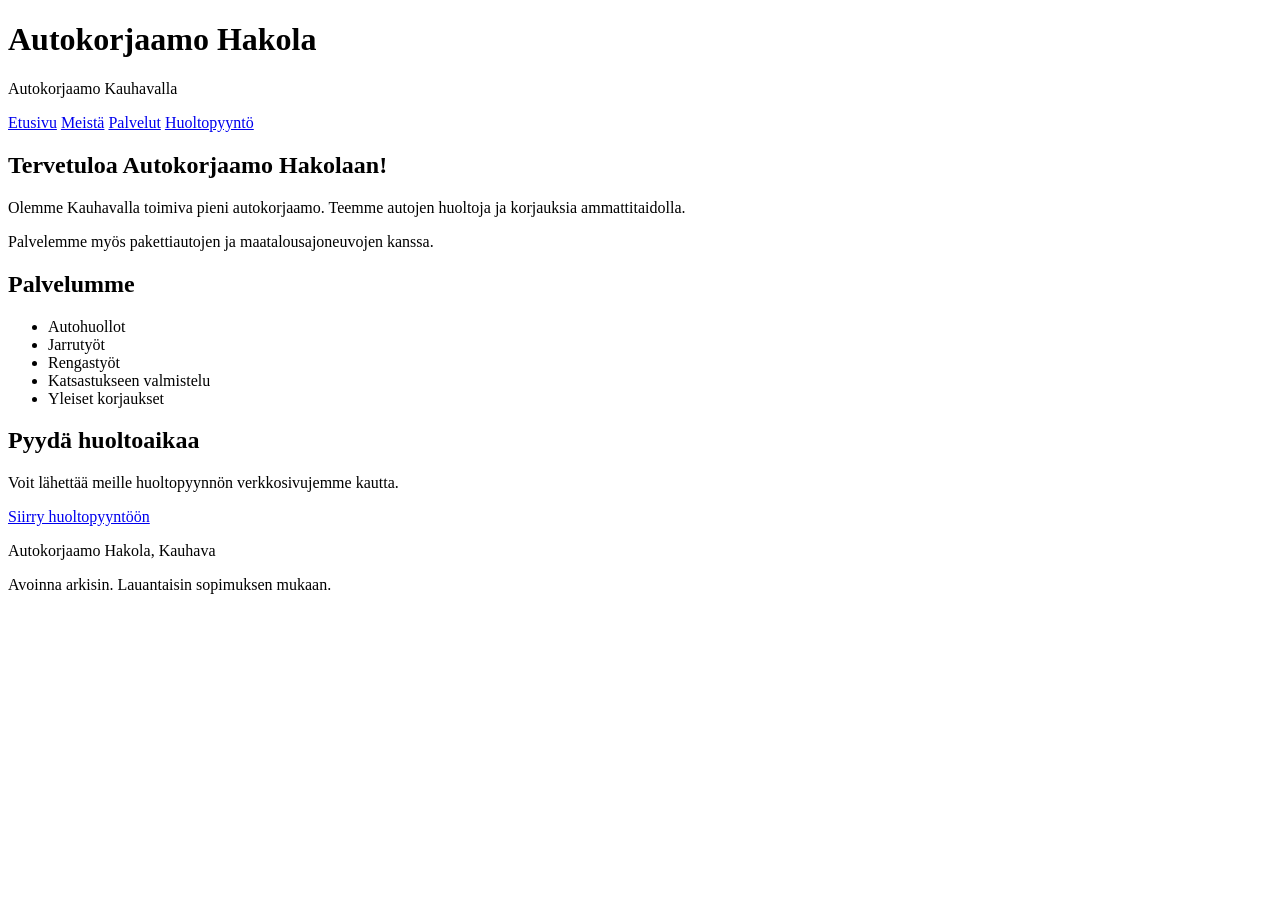
==== index.html @ 51f7396b "E1" ====
<!DOCTYPE html>
<html lang="fi">

<head>
    <meta charset="UTF-8">
    <title>Autokorjaamo Hakola</title>
</head>

<body>

    <header>
        <h1>Autokorjaamo Hakola</h1>
        <p>Autokorjaamo Kauhavalla</p>
    </header>

    <nav>
        <a href="index.html">Etusivu</a>
        <a href="about.html">Meistä</a>
        <a href="listing.html">Palvelut</a>
        <a href="contact.html">Huoltopyyntö</a>
    </nav>

    <main>

        <h2>Tervetuloa Autokorjaamo Hakolaan!</h2>

        <p>
            Olemme Kauhavalla toimiva pieni autokorjaamo.
            Teemme autojen huoltoja ja korjauksia
            ammattitaidolla.
        </p>

        <p>
            Palvelemme myös pakettiautojen ja
            maatalousajoneuvojen kanssa.
        </p>

        <h2>Palvelumme</h2>

        <ul>
            <li>Autohuollot</li>
            <li>Jarrutyöt</li>
            <li>Rengastyöt</li>
            <li>Katsastukseen valmistelu</li>
            <li>Yleiset korjaukset</li>
        </ul>

        <h2>Pyydä huoltoaikaa</h2>

        <p>
            Voit lähettää meille huoltopyynnön
            verkkosivujemme kautta.
        </p>

        <a href="contact.html">Siirry huoltopyyntöön</a>

    </main>

    <footer>
        <p>Autokorjaamo Hakola, Kauhava</p>
        <p>Avoinna arkisin. Lauantaisin sopimuksen mukaan.</p>
    </footer>

</body>
</html>
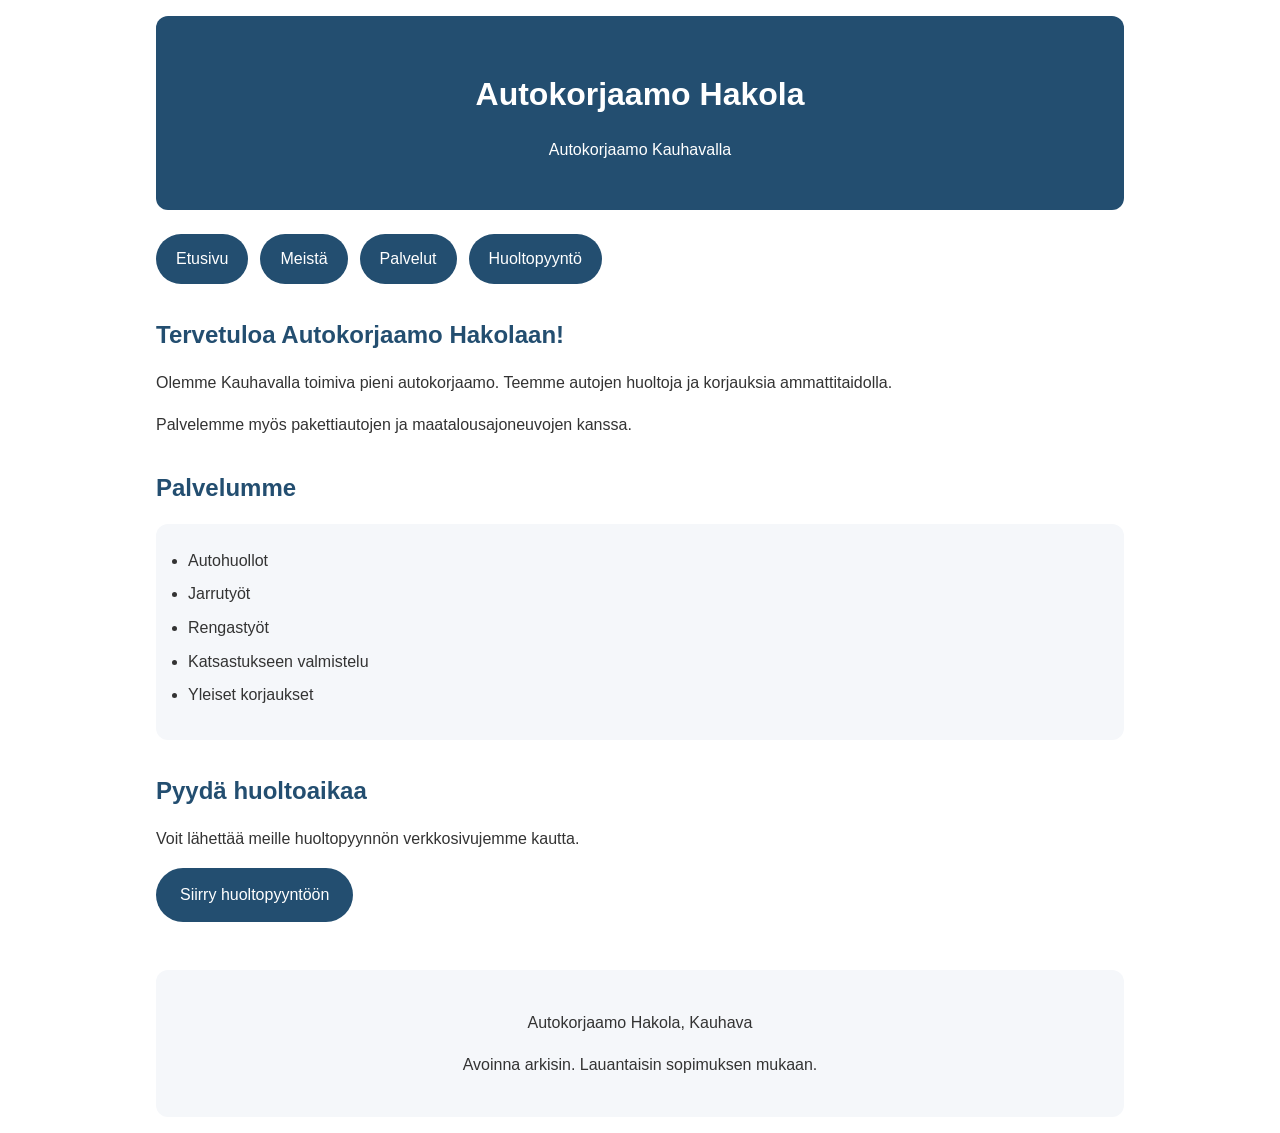
==== commit 9138ba3a: "E2: 1.0" ====
--- a/index.html
+++ b/index.html
@@ -4,9 +4,10 @@
 
 <head>
     <meta charset="UTF-8">
+    <meta name="viewport" content="width=device-width, initial-scale=1.0">
     <title>Autokorjaamo Hakola</title>
+    <link rel="stylesheet" href="style.css">
 </head>
-
 <body>
 
     <header>
@@ -53,7 +54,7 @@
             verkkosivujemme kautta.
         </p>
 
-        <a href="contact.html">Siirry huoltopyyntöön</a>
+        <a class="button" href="contact.html">Siirry huoltopyyntöön</a>
 
     </main>
 
--- a/style.css
+++ b/style.css
@@ -0,0 +1,308 @@
+:root {
+    --primary-color: #234e70;
+    --primary-hover: #16364e;
+    --light-color: #f5f7fa;
+    --text-color: #333333;
+    --border-radius: 12px;
+    --spacing: 1rem;
+}
+
+/* Yleiset asetukset */
+
+* {
+    box-sizing: border-box;
+}
+
+body {
+    font-family: Arial, Helvetica, sans-serif;
+    background-color: white;
+    color: var(--text-color);
+    line-height: 1.6;
+
+    max-width: 1000px;
+    margin: 0 auto;
+    padding: 1rem;
+}
+
+/* Otsikko */
+
+header {
+    background-color: var(--primary-color);
+    color: white;
+
+    text-align: center;
+
+    padding: 2rem;
+    border-radius: var(--border-radius);
+
+    margin-bottom: 1.5rem;
+}
+
+header h1 {
+    margin-bottom: 0.5rem;
+}
+
+/* Navigaatio */
+
+nav {
+    display: flex;
+    gap: 0.75rem;
+    flex-wrap: wrap;
+
+    margin-bottom: 2rem;
+}
+
+nav a {
+    text-decoration: none;
+
+    color: white;
+    background-color: var(--primary-color);
+
+    padding: 0.75rem 1.25rem;
+    border-radius: 999px;
+
+    transition: background-color 0.3s ease;
+}
+
+nav a:hover {
+    background-color: var(--primary-hover);
+}
+
+/* Sisältö */
+
+main {
+    background-color: white;
+}
+
+h2 {
+    color: var(--primary-color);
+    margin-top: 2rem;
+    margin-bottom: 1rem;
+}
+
+h3 {
+    color: var(--primary-color);
+    margin-top: 1.5rem;
+}
+
+p {
+    margin-bottom: 1rem;
+}
+
+ul {
+    background-color: var(--light-color);
+
+    padding: 1.5rem 2rem;
+
+    border-radius: var(--border-radius);
+}
+
+li {
+    margin-bottom: 0.5rem;
+}
+
+/* Painike */
+
+.button {
+    display: inline-block;
+
+    background-color: var(--primary-color);
+    color: white;
+
+    text-decoration: none;
+
+    padding: 0.9rem 1.5rem;
+
+    border-radius: 999px;
+
+    transition: background-color 0.3s ease;
+}
+
+.button:hover {
+    background-color: var(--primary-hover);
+}
+
+/* Footer */
+
+footer {
+    margin-top: 3rem;
+
+    background-color: var(--light-color);
+
+    text-align: center;
+
+    padding: 1.5rem;
+
+    border-radius: var(--border-radius);
+}
+
+/* Lomakkeita varten (contact.html) */
+
+form {
+    background-color: var(--light-color);
+
+    padding: 1.5rem;
+
+    border-radius: var(--border-radius);
+}
+
+input,
+textarea,
+select {
+    width: 100%;
+
+    padding: 0.75rem;
+
+    margin-top: 0.3rem;
+    margin-bottom: 1rem;
+
+    border: 1px solid #cccccc;
+    border-radius: 8px;
+}
+
+button {
+    background-color: var(--primary-color);
+    color: white;
+
+    border: none;
+
+    padding: 0.9rem 1.5rem;
+
+    border-radius: 999px;
+
+    cursor: pointer;
+}
+
+button:hover {
+    background-color: var(--primary-hover);
+}
+
+/* Näppäimistöfokus */
+
+a:focus,
+button:focus,
+input:focus,
+textarea:focus,
+select:focus {
+    outline: 3px solid orange;
+    outline-offset: 2px;
+}
+
+/* Mobiili */
+
+@media (max-width: 768px) {
+
+    body {
+        padding: 0.75rem;
+    }
+
+    nav {
+        flex-direction: column;
+    }
+
+    nav a {
+        text-align: center;
+    }
+
+    header {
+        padding: 1.5rem;
+    }
+
+    h1 {
+        font-size: 2rem;
+    }
+
+}
+
+/* Palvelukortit */
+
+.service-card {
+    background-color: var(--light-color);
+
+    padding: 1.5rem;
+
+    margin-bottom: 1rem;
+
+    border-radius: var(--border-radius);
+
+    box-shadow: 0 3px 8px rgba(0, 0, 0, 0.08);
+
+    transition: transform 0.2s ease,
+                box-shadow 0.2s ease;
+}
+
+.service-card:hover {
+    transform: translateY(-3px);
+
+    box-shadow: 0 6px 12px rgba(0, 0, 0, 0.12);
+}
+
+.service-card h3 {
+    margin-top: 0;
+    color: var(--primary-color);
+}
+
+.service-card p {
+    margin-bottom: 0;
+}
+
+/* Tumma tila */
+
+@media (prefers-color-scheme: dark) {
+
+    body {
+        background-color: #3a3a3a;
+        color: #ffffff;
+    }
+
+    main {
+        background-color: #3a3a3a;
+    }
+
+    p,
+    li {
+        color: #ffffff;
+    }
+
+    header {
+        background-color: #0f2d47;
+    }
+
+    nav a {
+        background-color: #34658f;
+    }
+
+    nav a:hover {
+        background-color: #4a7da8;
+    }
+
+    footer,
+    ul,
+    form,
+    .service-card {
+        background-color: #4a4a4a;
+    }
+
+    h2,
+    h3 {
+        color: #9dd3f7;
+    }
+
+    input,
+    textarea,
+    select {
+        background-color: #4a4a4a;
+        color: white;
+        border: 1px solid #666666;
+    }
+
+    button,
+    .button {
+        background-color: #34658f;
+    }
+
+    button:hover,
+    .button:hover {
+        background-color: #4a7da8;
+    }
+}
